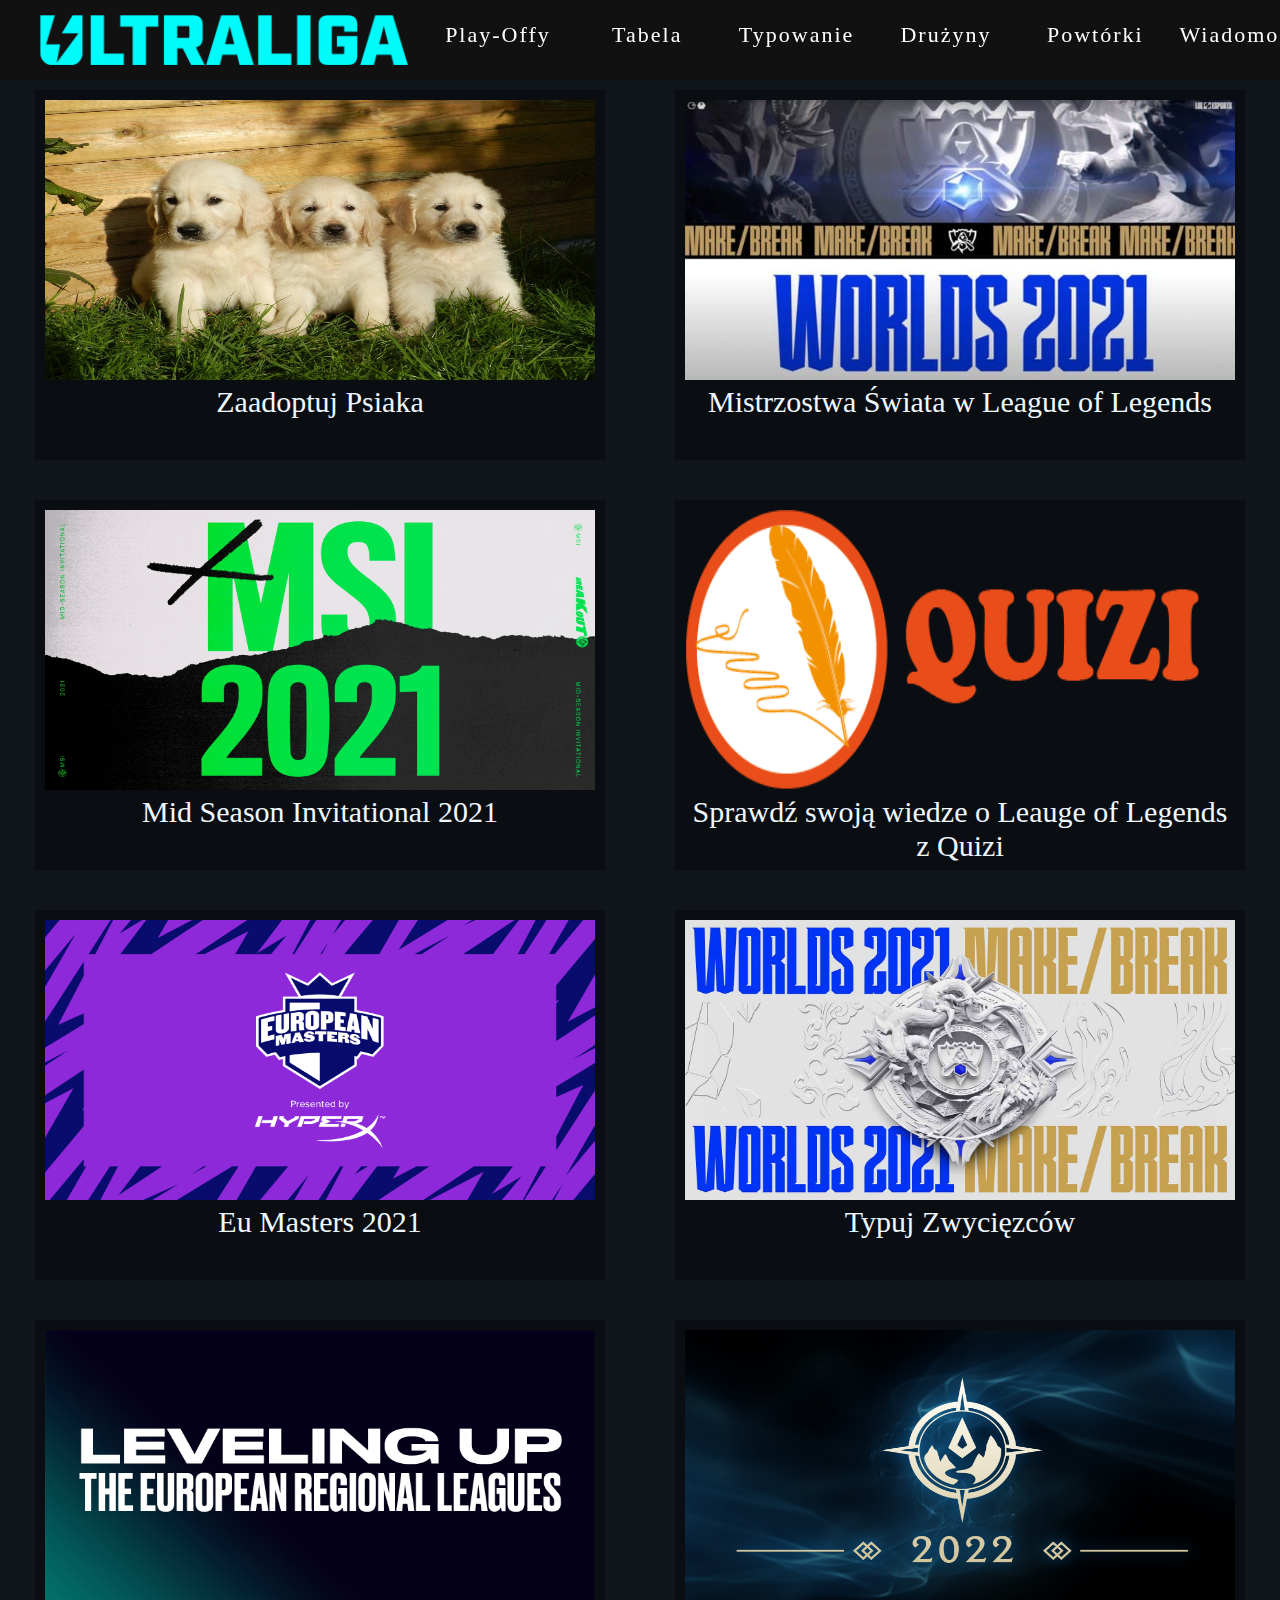
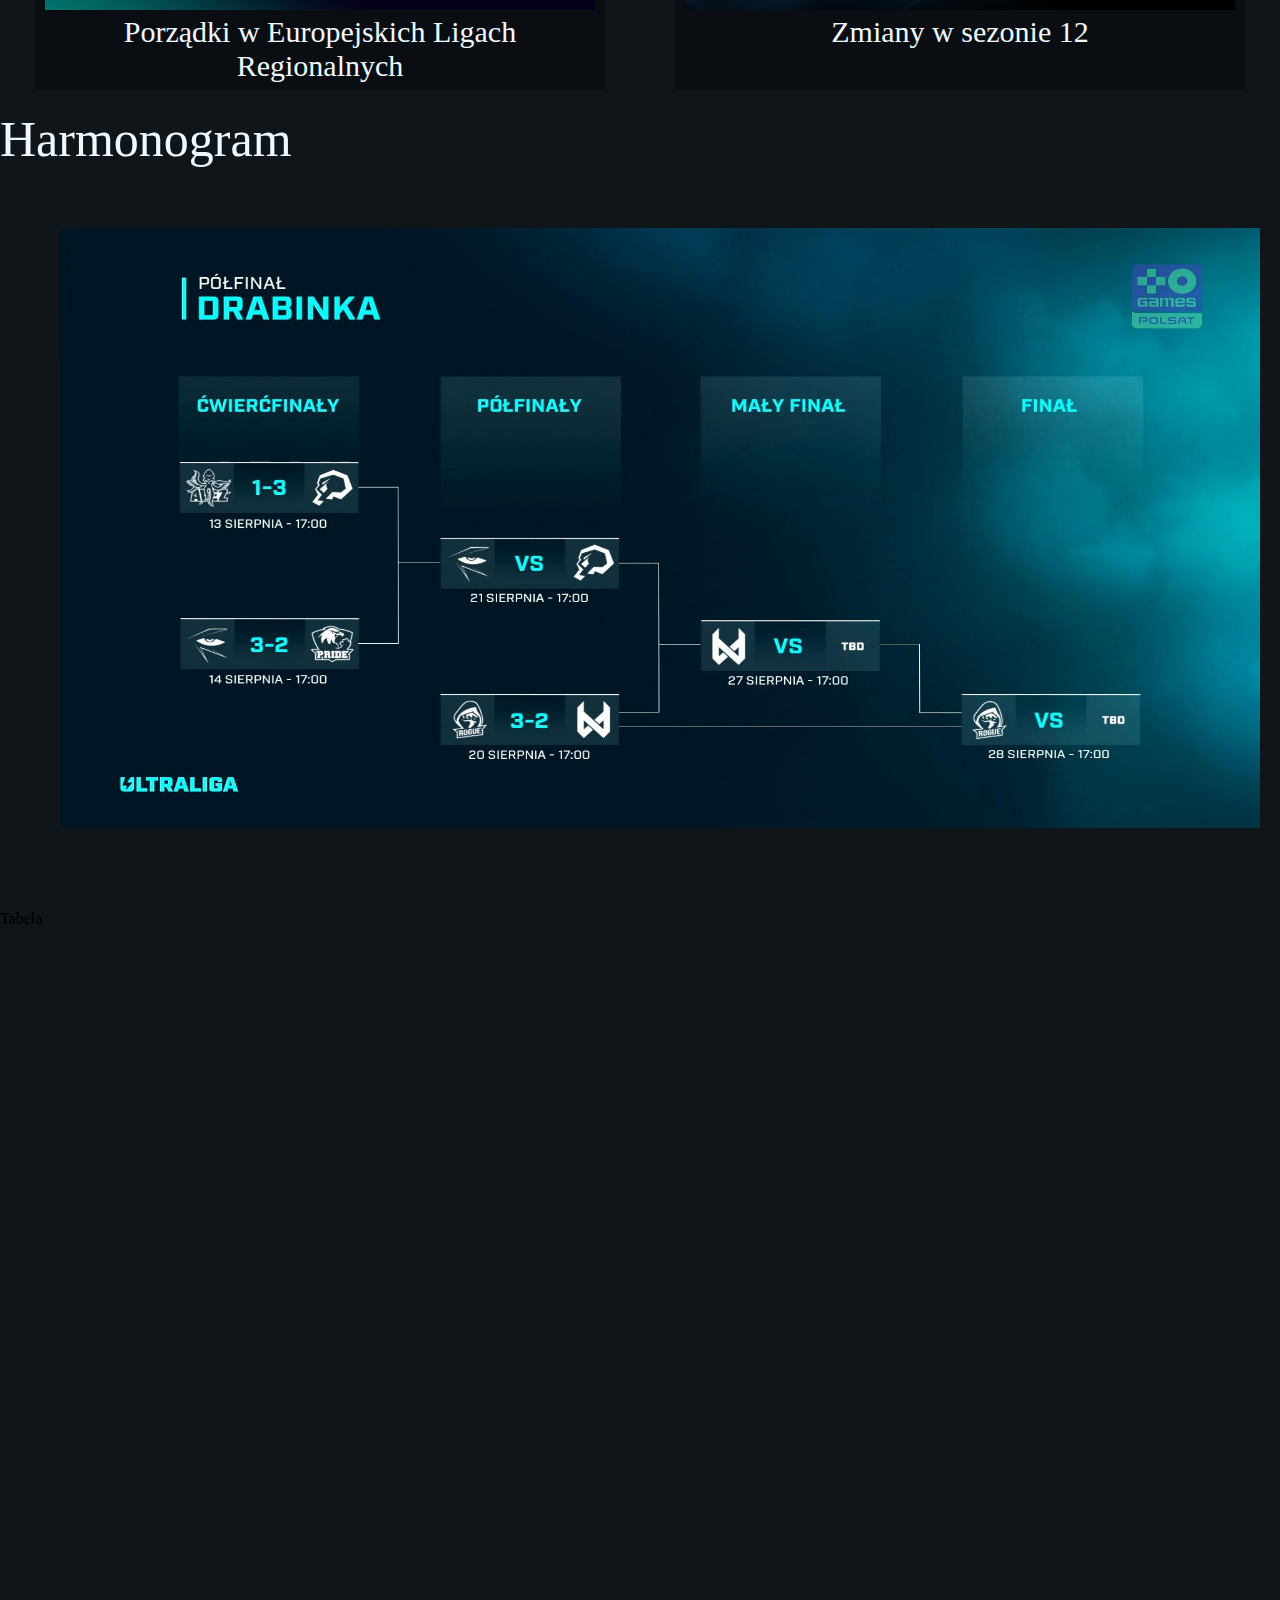
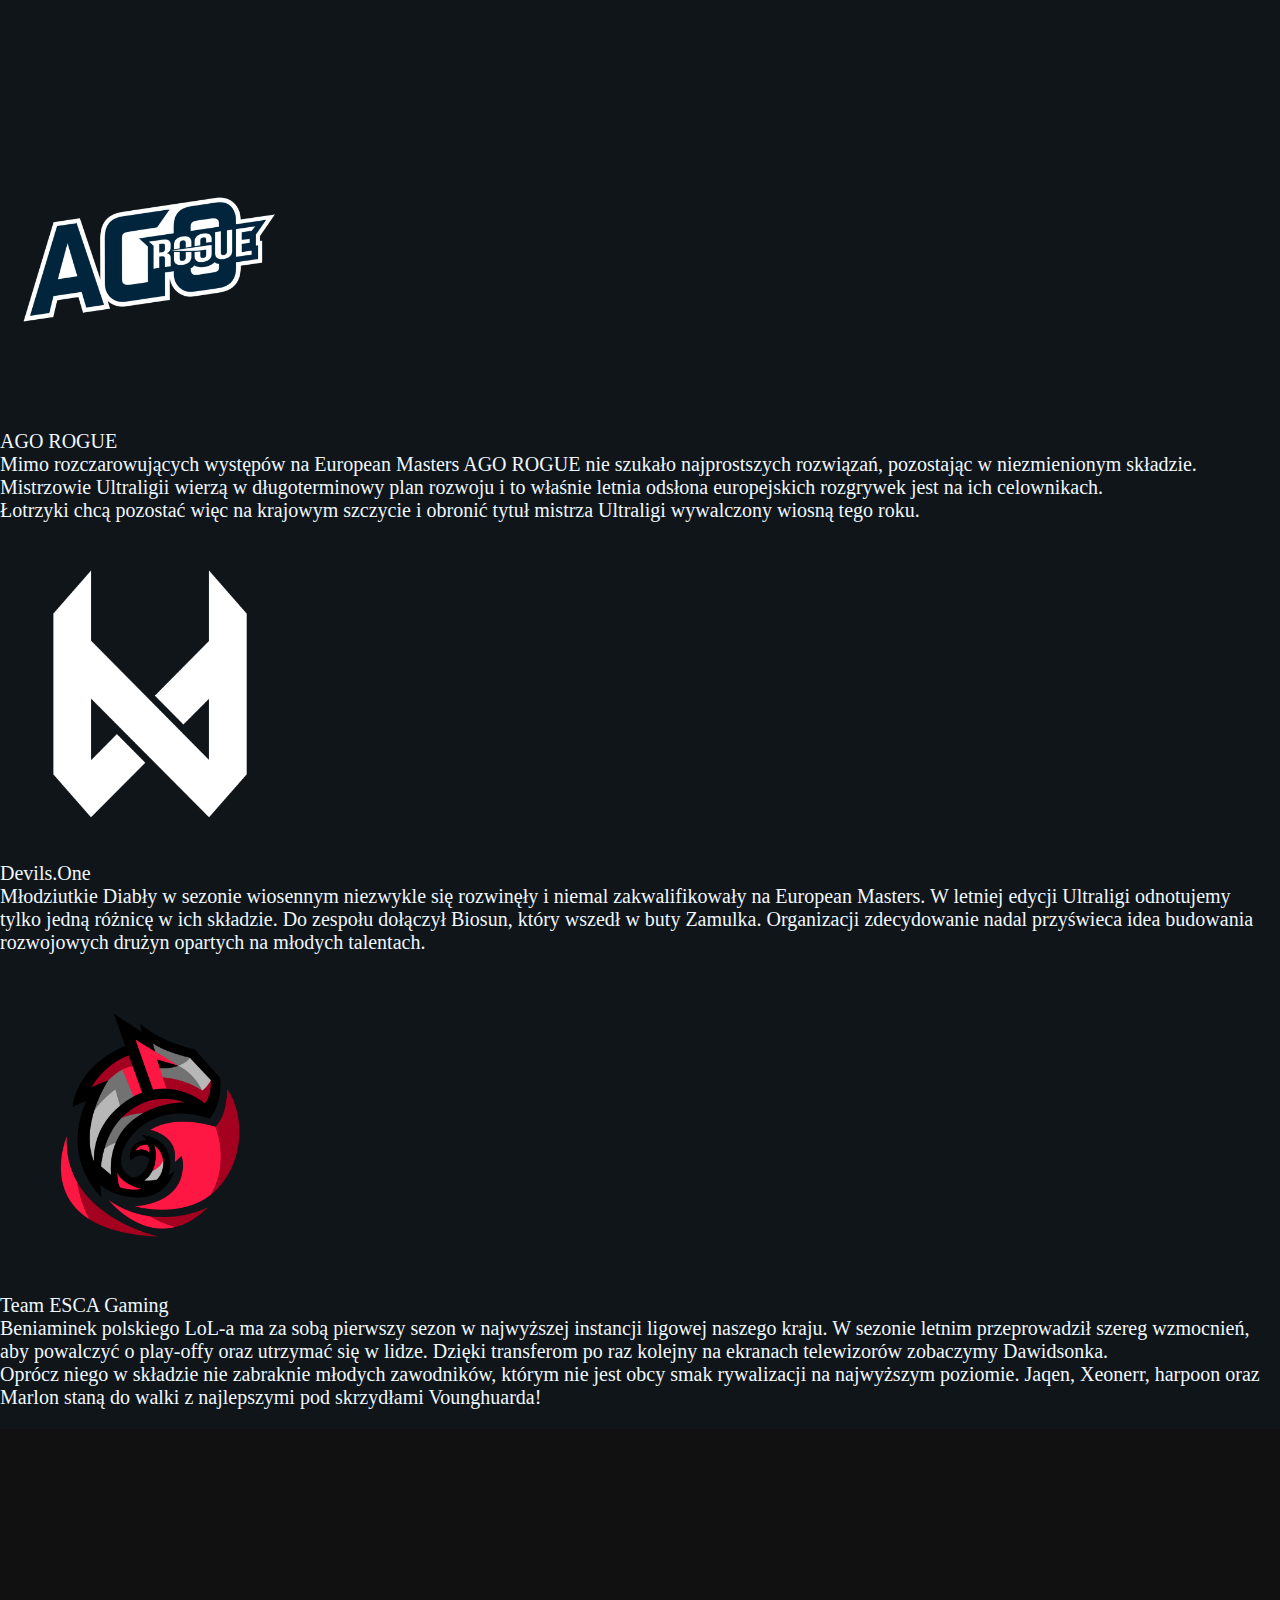
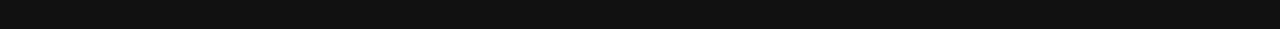
==== index.html @ bf054491 "v2" ====
<html>
    
    <head>
        <link href="strona.css" rel="stylesheet">
       <script src="https://ajax.googleapis.com/ajax/libs/jquery/3.5.1/jquery.min.js"></script>
    </head>
    
    <body>
        <title>ULTRALIGA</title>
        <div class="baner">
            <img src="ultraliga-logo.png" class="logoUL" >
            <div class="menu">
                <div class="harmonogram miganie"><a href="#harmonogram" class="harmonogramp">Play-Offy</a></div>    
                <div class="tabela miganie"><a href="#tabela" class="tabelap">Tabela</a></div>
                <div class="typowanie miganie"><a href="#typowanie" class="typowaniep">Typowanie</a></div>
                <div class="drozyna miganie"><a href="#dru" class="drozynap">Drużyny</a></div>
                <div class="replay miganie" ><a href="powtorki.html" class="replayp" >Powtórki</a></div>
                <div class="wiadomosci miganie"><a href="index.html" class="wiadomoscip">Wiadomości</a></div>  
            </div>
        </div>
        
       
        
        

       
        <div class="main">
           
            <div class="lewo">
            
                <div class="blokartykuly">
                    <a class="artykul" href="https://goldaik.github.io/bieszczadzkie-schronisko/">
                      <img class="zdj"src="puppies.jpg">
                      <div class="opis">Zaadoptuj Psiaka</div>
                    </a>
                </div>
            
                    <div class="blokartykuly">
                    <a class="artykul">
                      <img class="zdj"src="MSI2021.jpg">
                      <div class="opis">Mid Season Invitational 2021</div>
                    </a>
                </div>
            
                                <div class="blokartykuly">
                    <a class="artykul">
                      <img class="zdj" src="EuMasters.png">
                      <div class="opis">Eu Masters 2021</div>
                    </a>
                </div>
                      
                                <div class="blokartykuly">
                    <a class="artykul">
                      <img class="zdj" src="zmianaERL.jpg">
                      <div class="opis">Porządki w Europejskich Ligach Regionalnych</div>
                    </a>
                </div>
            
            </div>
            

            
            
            
            <div class="prawo">
            
                               <div class="blokartykuly">
                    <a class="artykul">
                     <img class="zdj" src="Worldsy.jpg">
                      <div class="opis">Mistrzostwa Świata w League of Legends</div>
                    </a>
                </div>
         
                  <div class="blokartykuly">
                    <a class="artykul" href="https://kubasiak1.github.io/quizi/">
                      <img class="zdj" src="quizi" >
                      <div class="opis">Sprawdź swoją wiedze o Leauge of Legends z Quizi</div>
                    </a>
                </div>
                                <div class="blokartykuly">
                    <a class="artykul">
                      <img class="zdj" src="PickemW.jpg">
                      <div class="opis">Typuj Zwycięzców</div>
                    </a>
                </div>
            
                                <div class="blokartykuly">
                    <a class="artykul">
                      <img class="zdj" src="Presezon2022.jpg">
                      <div class="opis">Zmiany w sezonie 12 </div>
                    </a>
                </div>
                
            </div>
            
        </div>
        
      <div id="harmonogram">
        
             
        
        <div class="Hlewo">
        <div><span class="Hnapis">Harmonogram</span><br>
        <img  class="harmonogram" src="drabinka.jpg_large">    
        </div>    
        </div>
        
        </div>
        
        
        <div id="tabela">
        <div class="Hlewo">
        <div><span class="Hnapis">Tabela</span><br>
    
        </div>    
        </div>    
        
            
          
        </div>    
        <div id="typowanie">
        <div class="Hlewo">
        <div></div>
        
        </div>
        <div class="Hprawo"></div>     
        </div>
        <div id="dru">
        
        <div class="Hlewo">
           <div>
           <div>
            <img class="logaopis" src="AGOROUGUE.png"> <p class="napsyopisy">AGO ROGUE <br>
Mimo rozczarowujących występów na European Masters AGO ROGUE nie szukało najprostszych rozwiązań, pozostając w niezmienionym składzie.<br> Mistrzowie Ultraligii wierzą w długoterminowy plan rozwoju i to właśnie letnia odsłona europejskich rozgrywek jest na ich celownikach. <br>Łotrzyki chcą pozostać więc na krajowym szczycie i obronić tytuł mistrza Ultraligi wywalczony wiosną tego roku.</p>  
               
            </div> 
            <div>
            <img class="logaopis" src="DEVILS_ONE.png">  <p class="napsyopisy">Devils.One<br>
Młodziutkie Diabły w sezonie wiosennym niezwykle się rozwinęły i niemal zakwalifikowały na European Masters. W letniej edycji Ultraligi odnotujemy <br> tylko jedną różnicę w ich składzie. Do zespołu dołączył Biosun, który wszedł w buty Zamulka. Organizacji zdecydowanie nadal przyświeca idea budowania<br> rozwojowych drużyn opartych na młodych talentach.</p> 
               
            </div>   
            <div>
              <img class="logaopis" src="ESCA.png">  <p class="napsyopisy">Team ESCA Gaming<br>
                Beniaminek polskiego LoL-a ma za sobą pierwszy sezon w najwyższej instancji ligowej naszego kraju. W sezonie letnim przeprowadził szereg wzmocnień,<br> aby powalczyć o play-offy oraz utrzymać się w lidze. Dzięki transferom po raz kolejny na ekranach telewizorów zobaczymy Dawidsonka. <br>Oprócz niego w składzie nie zabraknie młodych zawodników, którym nie jest obcy smak rywalizacji na najwyższym poziomie. Jaqen, Xeonerr, harpoon oraz<br> Marlon staną do walki z najlepszymi pod skrzydłami Vounghuarda!</p> 
               
            </div>
        </div>
            
          <div class="Hprawo"></div>
          
        </div>
            
            
            
        
        
      
        
        
        
        
        <div class="footer"></div>
        <script>
     
        </script>
        
    </body>

    
</html>
---- strona.css ----
body{
margin:0;
padding: 0;
background-color: #0f1519;  
}

.baner{
z-index: 10;
width: 100%;
margin: 0;
padding: 0;
background-color: #111;
display: flex;
justify-content: space-between;
position: fixed;    
}
.logoUL{
height: 50px;  
margin: 15px;
padding: 0;
margin-left: 40px;
}
.menu{    
display: flex;
justify-content: space-around;
align-items: center;
width: 70%;
height: 100%;    
margin-right: 50px;    
}
.main{
background-color: #0a0e13;
padding-top: 70px;
width: 100%;
display: flex;
    
}
.lewo{
float: left;  
width: 50%;
background-color: #0f1519;
display: flex;
flex-direction: column;
align-items: center;    
}
.prawo{
 width: 50%;
background-color: #0f1519;
float: right;
display: flex;
flex-direction: column;
align-items: center;    
}
.blokartykuly{
height: 350px;    
width: 550px;
background-color: #0a0e13;
margin: 20px 0;
padding: 10px;    
}
.artykul{
height: 350px;    
width: 550px;
text-decoration: none;    
}
.artykul>.zdj{
height: 280px;
width: 550px;    
}
.artykul>.opis{
color: aliceblue;
font-family: Franklin Gothic Heavy;
text-align: center;
margin-top: 5px;
font-size: 30px    
}
.footer{
background-color: #111;
height: 200px;
width: 100%; 
display: flex;
justify-content: space-between;
position: relative;
bottom: 0;    
}

.replay{
background-color: #111;
  
color: white;    
height: 70px;
width: 70px;  

  
}
.replayp{
color: white;
text-decoration: none;   

   
font-family: Franklin Gothic Heavy;
letter-spacing: 2px;
font-size: 22px;     
}
.harmonogram{
background-color: #111;

color: white;    
height: 70px;
width: 70px;  

     
}
.harmonogramp{
color: white;
text-decoration: none; 


font-family: Franklin Gothic Heavy;
letter-spacing: 2px;
font-size: 22px;     
}
.tabela{
background-color: #111;
   
color: white;    
height: 70px;
width: 70px;  

     
}
.tabelap{
color: white;
text-decoration: none; 

font-family: Franklin Gothic Heavy;
letter-spacing: 2px;
font-size: 22px;     
}
.typowanie{
background-color: #111;
    
color: white;    
height: 70px;
width: 70px;  

 
}
.typowaniep{
color: white;
text-decoration: none; 


font-family: Franklin Gothic Heavy;
letter-spacing: 2px;
font-size: 22px;     
}
.drozyna{
background-color: #111;
  
color: white;    
height: 70px;
width: 70px;  


}
.drozynap{
color: white;
text-decoration: none; 


font-family: Franklin Gothic Heavy;
letter-spacing: 2px;
font-size: 22px;     
}
.wiadomosci{
background-color: #111;
  
color: white;    
height: 70px;
width: 70px;   

 
}
.wiadomoscip{
color: white;
text-decoration: none; 


font-family: Franklin Gothic Heavy;
letter-spacing: 2px;
font-size: 22px;     
}
.miganie:hover{
box-shadow: rgb(0, 200, 200) 0px -2px 0px inset;
  
}
.podswietlanie:hover{
background-color: rgba(15, 21, 25,0.93);
box-shadow: rgb(0, 200, 200) 0px -2px 0px inset,
    rgb(0, 200, 200) 0px 2px 0px inset;
}
.pasek{
 box-shadow: rgb(0, 200, 200) 1px 0px 2px inset;  
}
.miganie{
width: 200px;
display: flex;
justify-content: center;
align-items: center;
}
.tytul{
margin: 0;
color: aliceblue;    
}
.dzien{
display: flex;
flex-direction: row;
font-size: 30px;
padding: 20px 40px;
background-color: #0f1519;    
}
.linkvod{
display: flex;
flex-direction: row;
width: 100%;
background-color: #1C272E;      
justify-content:flex-start;
   

}

.timki{
float: right;
background-color:#0a0e13;   
width: 100%;
display: flex;
flex-direction: row;
text-align: center;
 
}
.team{
padding: 10px;
    
}
.vs{
margin-top: 20px;
padding: 30px;    
color: aliceblue;
font-size: 50px;    
}
.nazwa{
color: aliceblue;
font-size: 30px;    
}
.logaT{
height:100px;     
width:100px;
}
.contet{
   
width: 80%;
display: flex;    
flex-direction: column;
  
}
.contet2{
height: 100%;
width: 20%;
right: 0;
position: fixed;
text-align: center;     
display: flex;
align-items:  center;  
flex-direction: column;
    
}

::-webkit-scrollbar {
    height: 14px;
    width: 14px;
    background-color: #0a0e13;
    margin: 0 10px;
}
.boczneprzyciski{
position: relative;
top: 10px;
display: flex;
flex-direction: column;
  
}
.napisy{
color: white;
font-family: Franklin Gothic Heavy;    
display: flex;
align-items:  center;
font-size: 35px;
margin-left: 10px; 
margin-top: 20px;   
}
.logaP{
height: 100px;
    
}
.Ugaming{
height: 100px;
margin-top: 20px;    
}
.bocznyguzik{
display: flex;
padding: 10px;
width: 100%;
  
}
.bocznyguziklink{
width: 267px;
height: 120px;
margin-bottom: 15px;   
   
}
.video{
height: 620px;
width: 1400px;
margin-left: 45px;
margin-top: 20px;    
}
.viddiv{
height: 670px;
width: 1491px;
background-color: #0f1519;    
}
#harmonogram{
height: 800px;
width: 100%; 
display: flex;
flex-direction: row;    
}
#harmonogram .Hlewo{
width: 80%;
display: flex;    
flex-direction: column;  
}
#harmonogram .Hprawo{
height: 100%;
width: 20%;
right: 0;
background-color: #0a0e13;
 
}
#harmonogram .Hnapis{
color: aliceblue;
font-size: 50px;    
}
#harmonogram .harmonogram{
height: 600px;
width: 1200px;    
margin: 60px;    
}
#tabela{
height: 800px;
width: 100%; 
display: flex;
flex-direction: row;    
}
#tabela .Hlewo{
width: 80%;
display: flex;    
flex-direction: column;  
}
#tabela .Hprawo{
height: 100%;
width: 20%;
right: 0;
background-color: #0a0e13;
 
}
.logaopis{
height: 300px;
width: 300px;    
}
.napsyopisy{
color: aliceblue;
font-size: 20px;    
}
.kontener{
    
}
.typlog{
height: 400px;
width: 400px;    
}
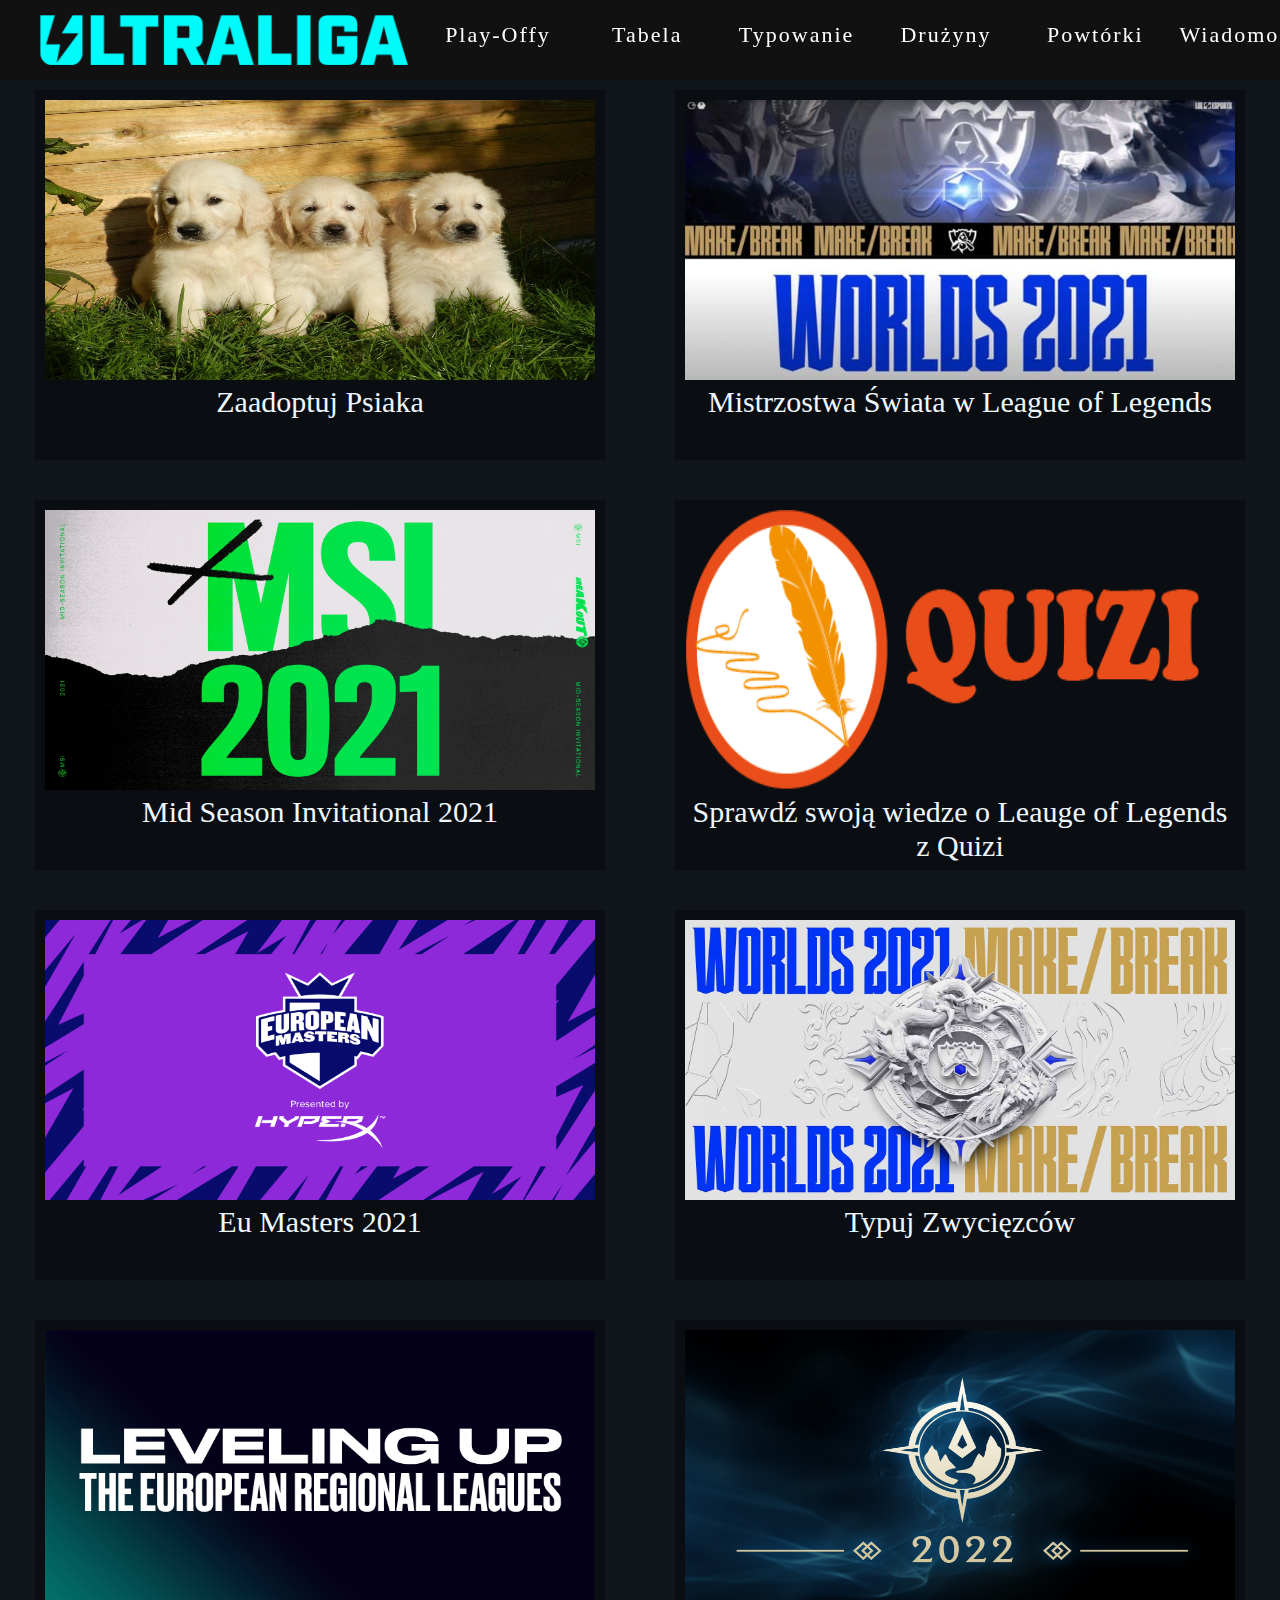
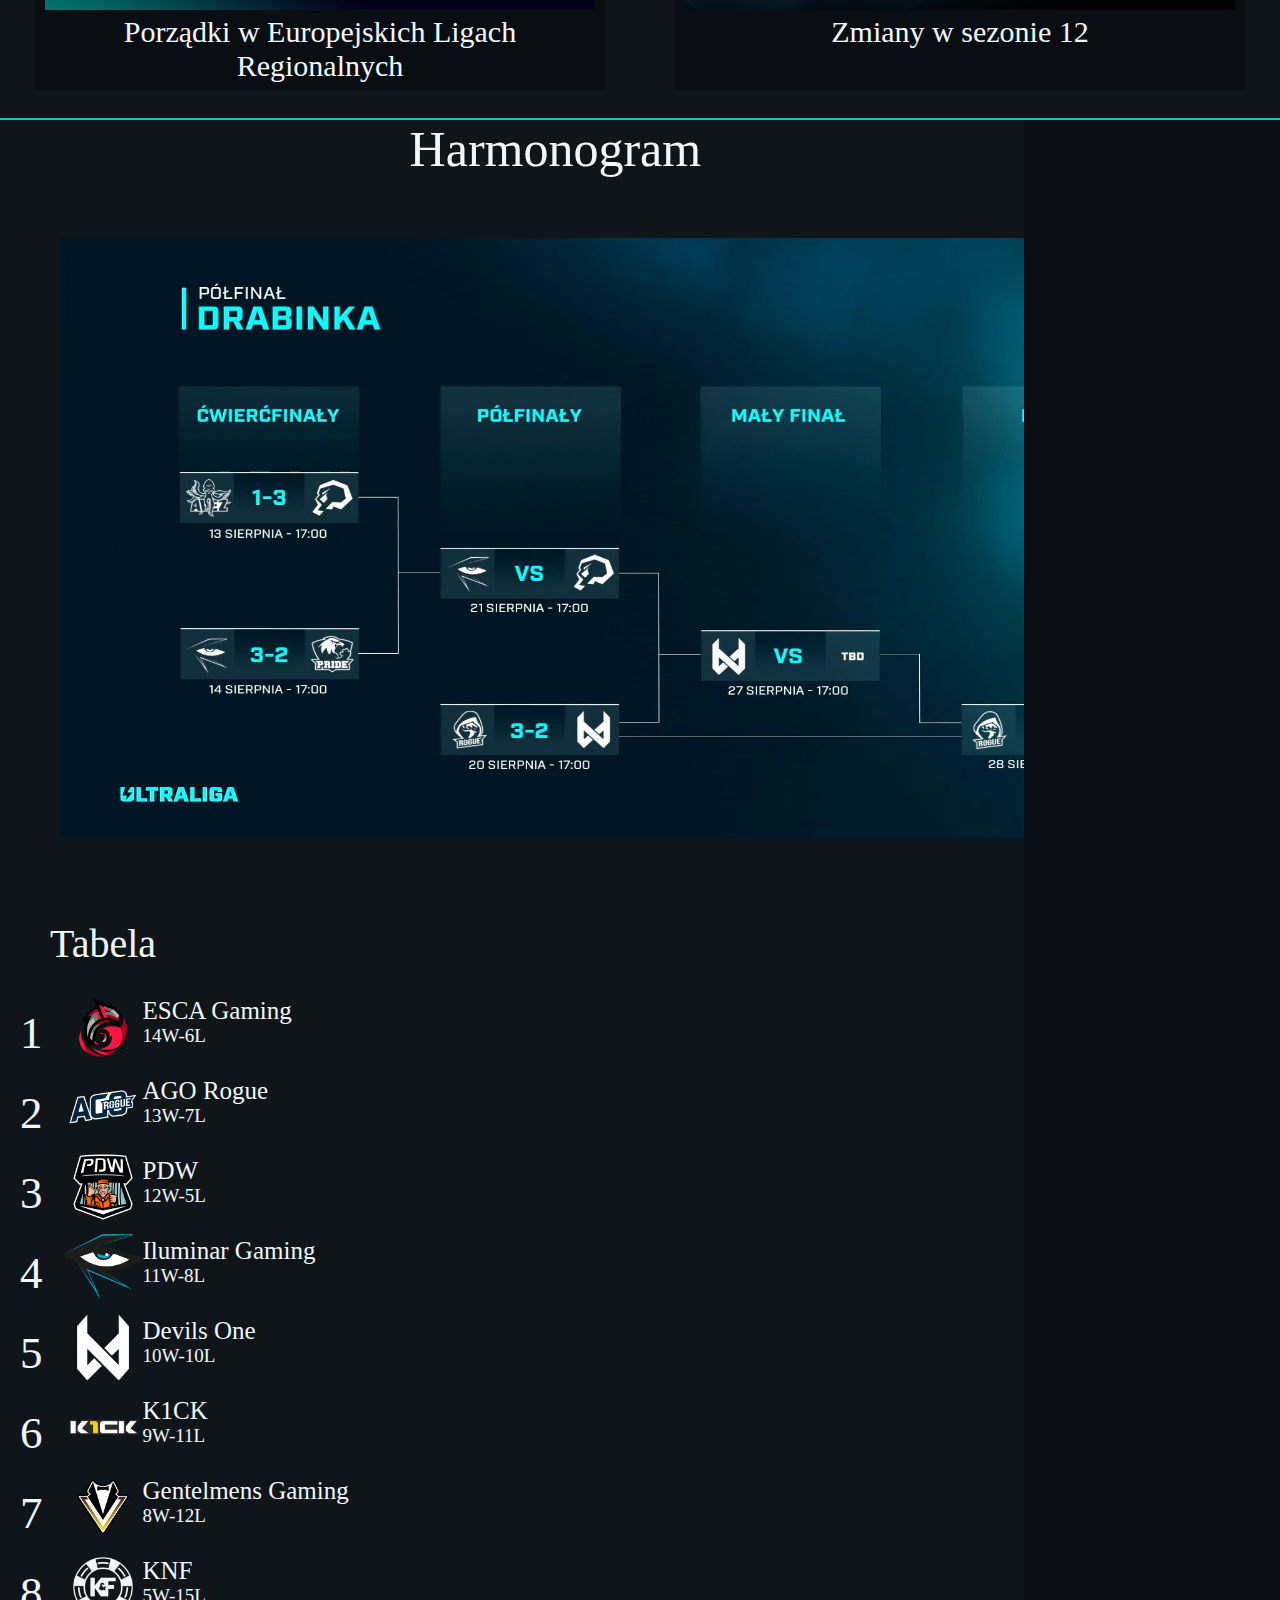
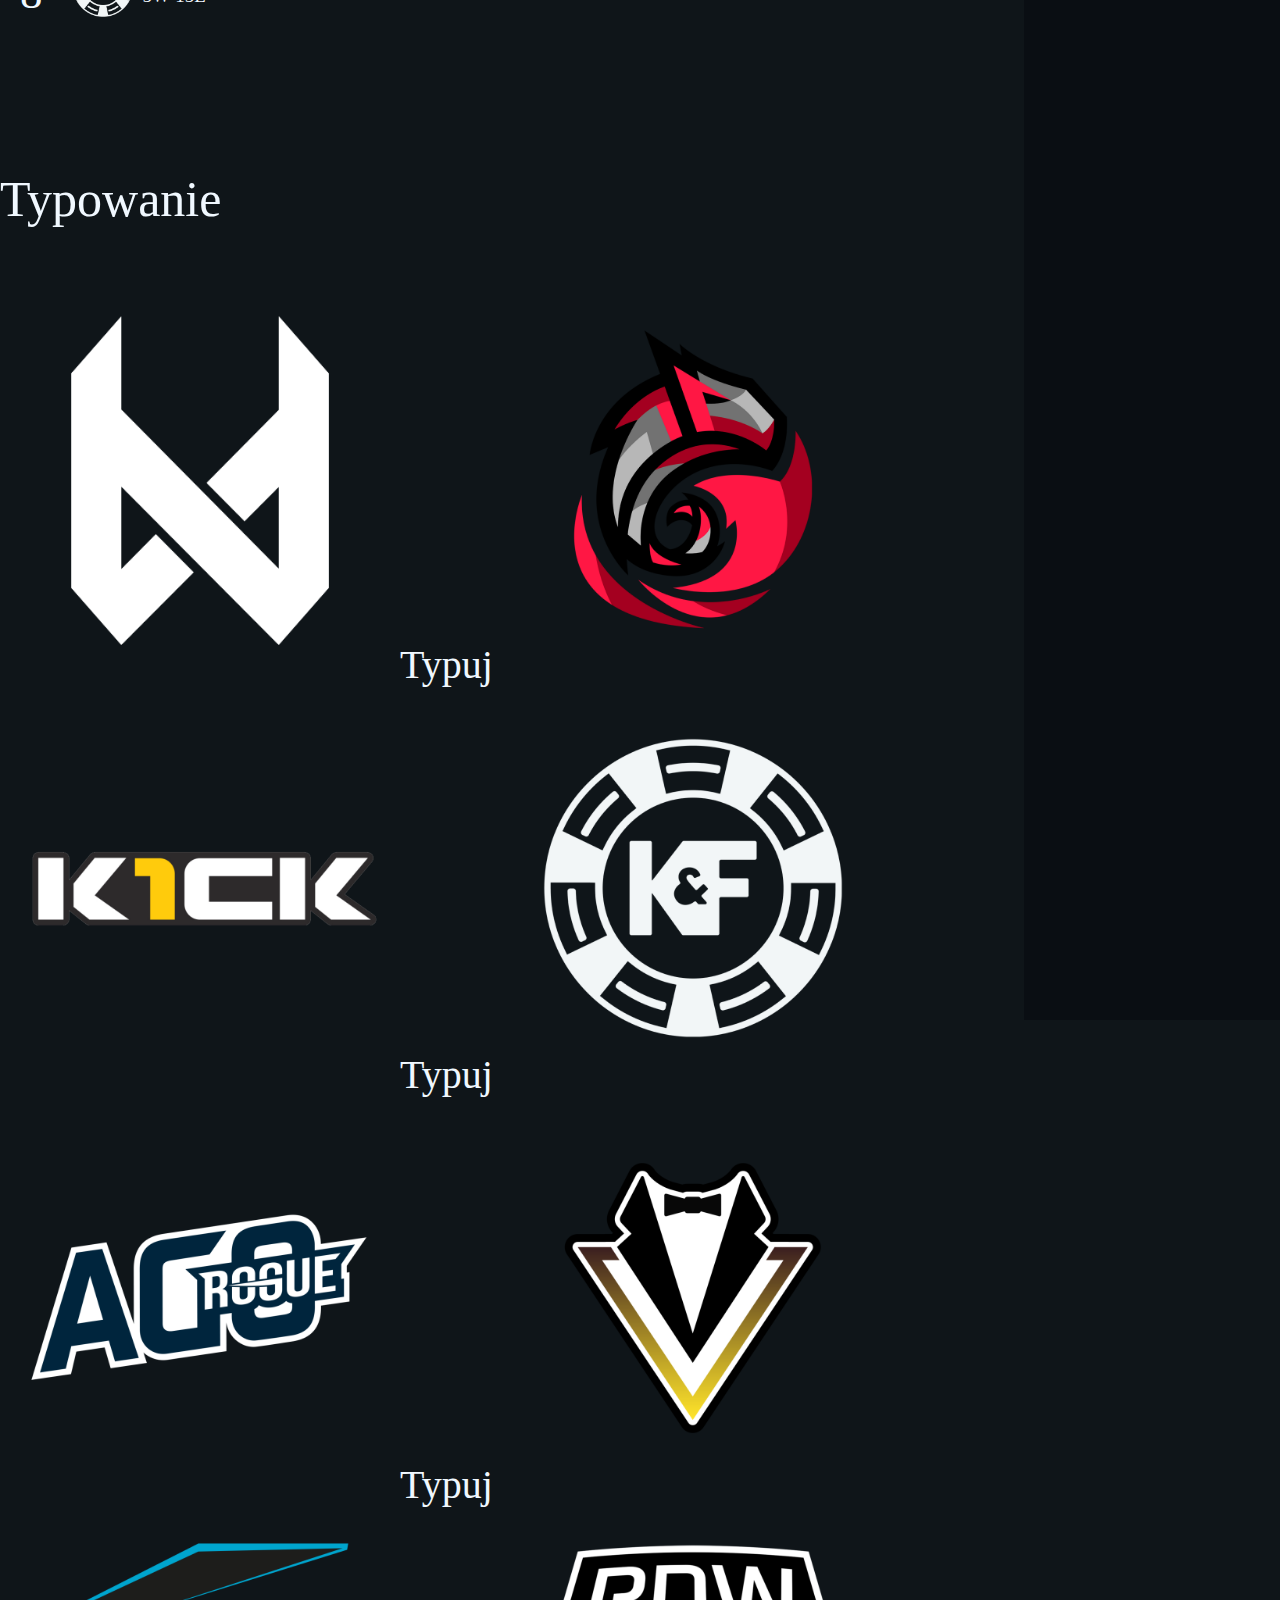
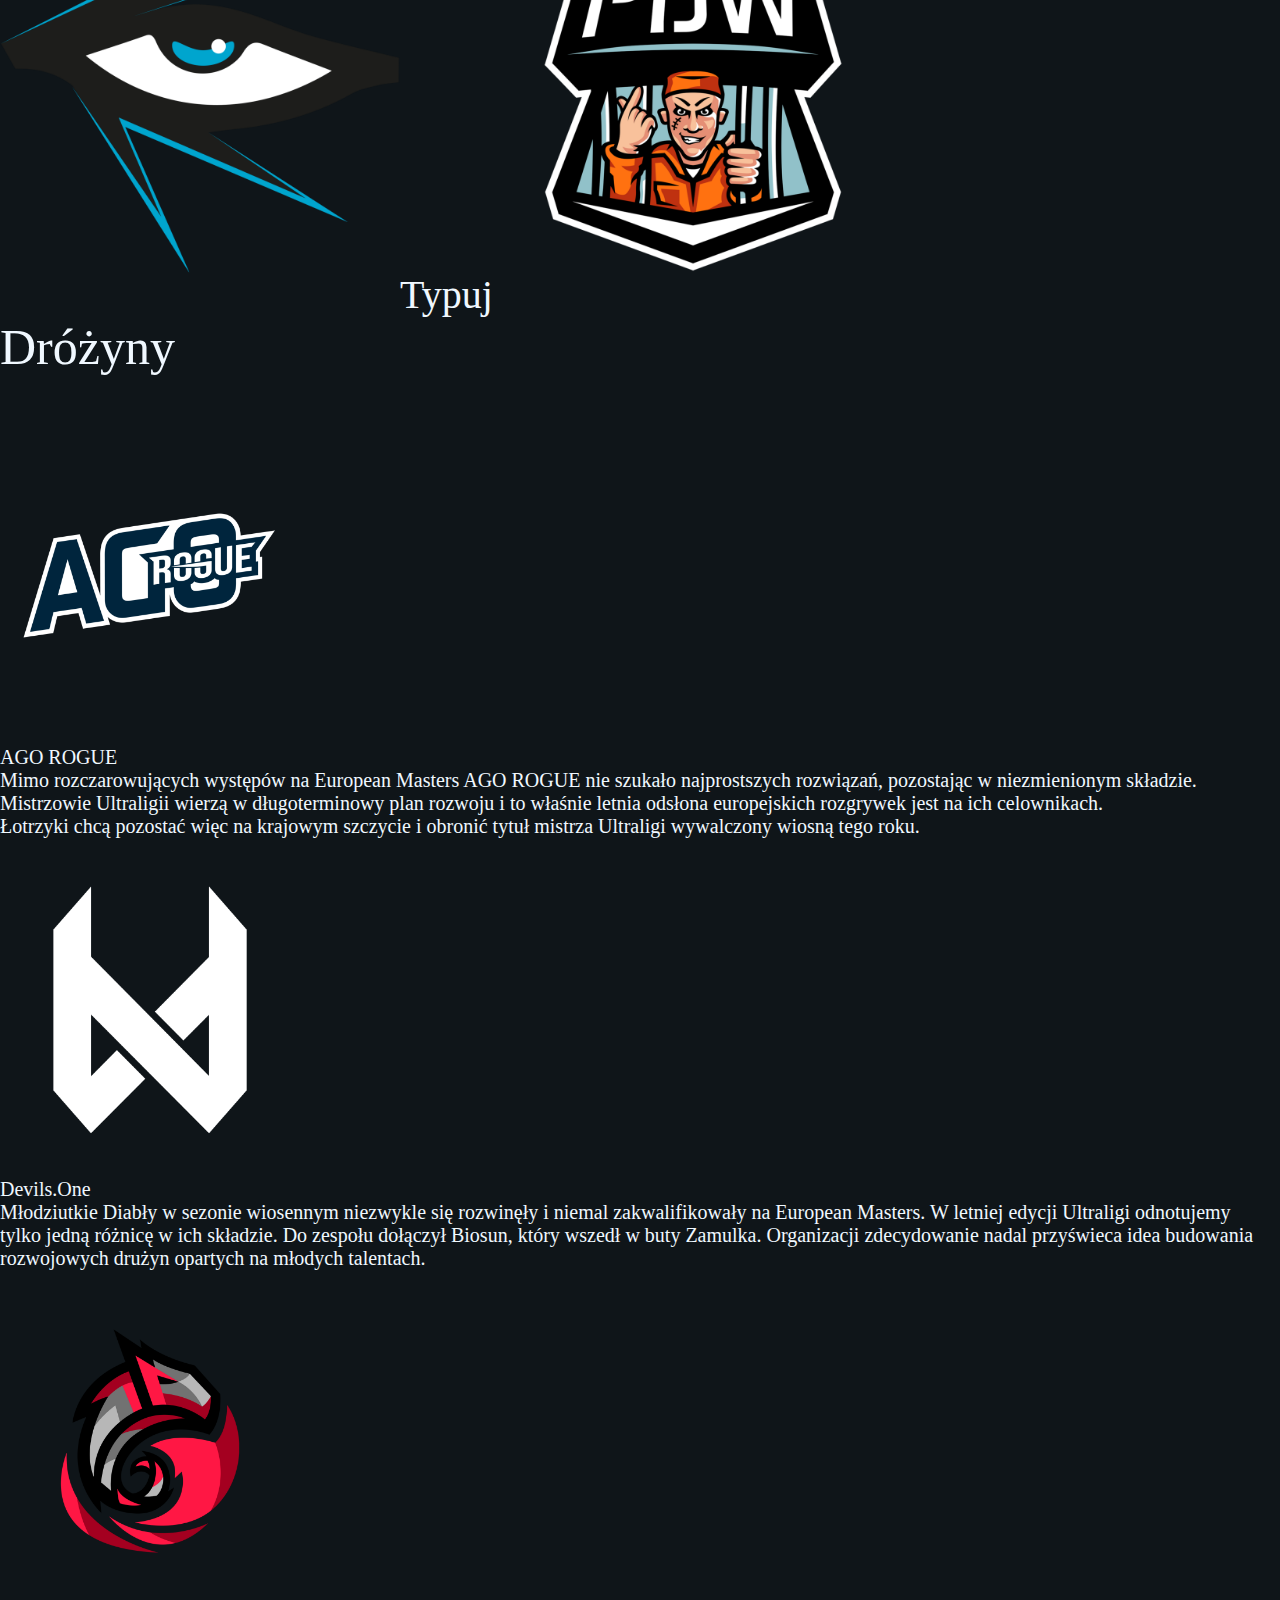
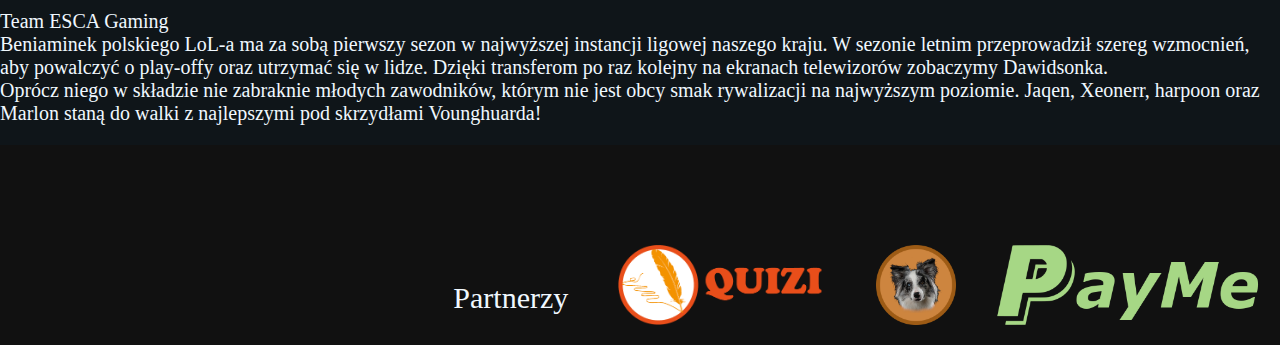
==== commit 4632ee29: "v3" ====
--- a/index.html
+++ b/index.html
@@ -36,7 +36,7 @@
                 </div>
             
                     <div class="blokartykuly">
-                    <a class="artykul">
+                    <a class="artykul" href="wiad.html">
                       <img class="zdj"src="MSI2021.jpg">
                       <div class="opis">Mid Season Invitational 2021</div>
                     </a>
@@ -94,8 +94,8 @@
             </div>
             
         </div>
-        
-      <div id="harmonogram">
+        <div class="maindol"></div>
+     <div id="harmonogram">
         
              
         
@@ -104,31 +104,135 @@
         <img  class="harmonogram" src="drabinka.jpg_large">    
         </div>    
         </div>
-        
+        <div class="Hprawo"></div> 
         </div>
         
         
         <div id="tabela">
         <div class="Hlewo">
-        <div><span class="Hnapis">Tabela</span><br>
-    
-        </div>    
-        </div>    
-        
-            
-          
+        <div class="dtabela"><span class="Tnapis" style="color: aliceblue;font-size: 40px;">Tabela</span><br>
+        </div> 
+        
+         <div class="calarow podswietlanie">
+        <div class="numerek">1</div>    
+        <div class="timek">
+        <div ><img src="ESCA.png" class="timeklogo" ></div>
+        <div class="timekinfo">
+        <div class="timeknazwa">ESCA Gaming</div>
+        <div class="wynik">14W-6L</div>    
+        </div>    
+        </div>    
+        </div>
+            
+               <div class="calarow podswietlanie">
+        <div class="numerek">2</div>    
+        <div class="timek">
+        <div ><img src="AGOROUGUE.png" class="timeklogo" ></div>
+        <div class="timekinfo">
+        <div class="timeknazwa">AGO Rogue</div>
+        <div class="wynik">13W-7L</div>    
+        </div>    
+        </div>    
+        </div> 
+            
+               <div class="calarow podswietlanie">
+        <div class="numerek">3</div>    
+        <div class="timek">
+        <div ><img src="PDW.png" class="timeklogo" ></div>
+        <div class="timekinfo">
+        <div class="timeknazwa">PDW</div>
+        <div class="wynik">12W-5L</div>    
+        </div>    
+        </div>    
+        </div> 
+            
+               <div class="calarow podswietlanie">
+        <div class="numerek">4</div>    
+        <div class="timek">
+        <div ><img src="IHG.png" class="timeklogo" ></div>
+        <div class="timekinfo">
+        <div class="timeknazwa">Iluminar Gaming</div>
+        <div class="wynik">11W-8L</div>    
+        </div>    
+        </div>    
+        </div>
+            
+               <div class="calarow podswietlanie">
+        <div class="numerek">5</div>    
+        <div class="timek">
+        <div ><img src="DEVILS_ONE.png" class="timeklogo" ></div>
+        <div class="timekinfo">
+        <div class="timeknazwa">Devils One</div>
+        <div class="wynik">10W-10L</div>    
+        </div>    
+        </div>    
+        </div> 
+            
+               <div class="calarow podswietlanie">
+        <div class="numerek">6</div>    
+        <div class="timek">
+        <div ><img src="KICK.png" class="timeklogo" ></div>
+        <div class="timekinfo">
+        <div class="timeknazwa">K1CK</div>
+        <div class="wynik">9W-11L</div>    
+        </div>    
+        </div>    
+        </div> 
+            
+               <div class="calarow podswietlanie">
+        <div class="numerek">7</div>    
+        <div class="timek">
+        <div ><img src="GG.png" class="timeklogo" ></div>
+        <div class="timekinfo">
+        <div class="timeknazwa">Gentelmens Gaming</div>
+        <div class="wynik">8W-12L</div>    
+        </div>    
+        </div>    
+        </div> 
+            
+               <div class="calarow podswietlanie">
+        <div class="numerek">8</div>    
+        <div class="timek">
+        <div ><img src="KNF.png" class="timeklogo" ></div>
+        <div class="timekinfo">
+        <div class="timeknazwa">KNF</div>
+        <div class="wynik">5W-15L</div>    
+        </div>    
+        </div>    
+        </div> 
+            
+        </div>    
+                 <div class="Hprawo"></div>     
+
+            
         </div>    
         <div id="typowanie">
         <div class="Hlewo">
-        <div></div>
-        
+        <div><p style="color: aliceblue;font-size: 50px;"> Typowanie</p>
+        </div>
+        <div class="kontener">
+           <img src="DEVILS_ONE.png" class="typlog"><a href="https://www.youtube.com/watch?v=d1YBv2mWll0" style="color: aliceblue;font-size: 40px;text-decoration: none;">Typuj</a><img src="ESCA.png" class="typlog"> 
+            
+        </div>
+            <div class="kontener">
+           <img src="KICK.png" class="typlog"><a href="https://www.youtube.com/watch?v=d1YBv2mWll0" style="color: aliceblue;font-size: 40px;text-decoration: none;">Typuj</a><img src="KNF.png" class="typlog"> 
+            
+        </div>
+            <div class="kontener">
+           <img src="AGOROUGUE.png" class="typlog"><a href="https://www.youtube.com/watch?v=d1YBv2mWll0" style="color: aliceblue;font-size: 40px;text-decoration: none;">Typuj</a><img src="GG.png" class="typlog"> 
+            
+        </div>
+            <div class="kontener">
+           <img src="IHG.png" class="typlog"><a href="https://www.youtube.com/watch?v=d1YBv2mWll0" style="color: aliceblue;font-size: 40px;text-decoration: none;">Typuj</a><img src="PDW.png" class="typlog"> 
+            
+        </div>
         </div>
         <div class="Hprawo"></div>     
         </div>
-        <div id="dru">
-        
-        <div class="Hlewo">
-           <div>
+        <div id="dru" style="clear: both; ">
+        
+        <div class="Hlewo">
+            <p style="color: aliceblue;font-size: 50px;"> Dróżyny</p>
            <div>
             <img class="logaopis" src="AGOROUGUE.png"> <p class="napsyopisy">AGO ROGUE <br>
 Mimo rozczarowujących występów na European Masters AGO ROGUE nie szukało najprostszych rozwiązań, pozostając w niezmienionym składzie.<br> Mistrzowie Ultraligii wierzą w długoterminowy plan rozwoju i to właśnie letnia odsłona europejskich rozgrywek jest na ich celownikach. <br>Łotrzyki chcą pozostać więc na krajowym szczycie i obronić tytuł mistrza Ultraligi wywalczony wiosną tego roku.</p>  
@@ -144,22 +248,21 @@
                 Beniaminek polskiego LoL-a ma za sobą pierwszy sezon w najwyższej instancji ligowej naszego kraju. W sezonie letnim przeprowadził szereg wzmocnień,<br> aby powalczyć o play-offy oraz utrzymać się w lidze. Dzięki transferom po raz kolejny na ekranach telewizorów zobaczymy Dawidsonka. <br>Oprócz niego w składzie nie zabraknie młodych zawodników, którym nie jest obcy smak rywalizacji na najwyższym poziomie. Jaqen, Xeonerr, harpoon oraz<br> Marlon staną do walki z najlepszymi pod skrzydłami Vounghuarda!</p> 
                
             </div>
-        </div>
-            
-          <div class="Hprawo"></div>
+        
+            
           
-        </div>
-            
-            
-            
-        
-        
-      
-        
-        
-        
-        
-        <div class="footer"></div>
+          
+        </div>
+            
+                  <div class="Hprawo"></div>     
+   
+         </div> 
+        
+        
+      <div class="footer"><span style="color: aliceblue;font-size: 30px;margin: 30px;">Partnerzy</span> <img src="quizi" style="height: 80px;margin: 20px;">
+            <img src="kuki" style="height: 80px;margin: 20px;"><img src="Payme" style="height: 80px;margin: 20px;">
+        
+        </div>
         <script>
      
         </script>
--- a/strona.css
+++ b/strona.css
@@ -35,7 +35,13 @@
 padding-top: 70px;
 width: 100%;
 display: flex;
-    
+
+    
+}
+.maindol{
+height: 10px;
+width: 100%; 
+    box-shadow: rgb(0, 200, 200) 0px -2px 0px inset;
 }
 .lewo{
 float: left;  
@@ -81,9 +87,11 @@
 height: 200px;
 width: 100%; 
 display: flex;
-justify-content: space-between;
+justify-content: flex-end;
+align-items: flex-end;    
 position: relative;
-bottom: 0;    
+bottom: 0;
+  
 }
 
 .replay{
@@ -327,6 +335,7 @@
 margin-top: 20px;    
 }
 .viddiv{
+margin-top: 20px;    
 height: 670px;
 width: 1491px;
 background-color: #0f1519;    
@@ -352,6 +361,8 @@
 #harmonogram .Hnapis{
 color: aliceblue;
 font-size: 50px;    
+margin-left: 40%;
+   
 }
 #harmonogram .harmonogram{
 height: 600px;
@@ -376,6 +387,63 @@
 background-color: #0a0e13;
  
 }
+
+.dtabela{
+display: flex;
+align-items: center;    
+}
+.Tnapis{
+margin-left: 50px;
+margin-bottom: 20px;    
+}
+
+.timeknazwa{
+color: aliceblue;
+font-size: 25px;    
+margin-top: 10px; 
+}
+.wynik{
+color: aliceblue;    
+font-size: 19px;    
+}
+.numerek{
+color: aliceblue;
+font-size: 45px;
+margin-left: 20px;
+margin-right: 20px;
+margin-top: 20px;    
+}
+.timek{
+float: left;
+display: flex;
+    
+}
+.timeklogo{
+  height: 80px;
+    width: 80px;  
+}
+
+.calarow{
+  display: flex;
+justify-items: center;
+    
+}
+#typowanie .Hlewo{
+width: 80%;
+display: flex;    
+flex-direction: column;
+float: left;    
+}
+#typowanie .Hprawo{
+height: 100%;
+width: 20%;
+
+background-color: #0a0e13;
+float: right; 
+right: 0;   
+}
+
+
 .logaopis{
 height: 300px;
 width: 300px;    
